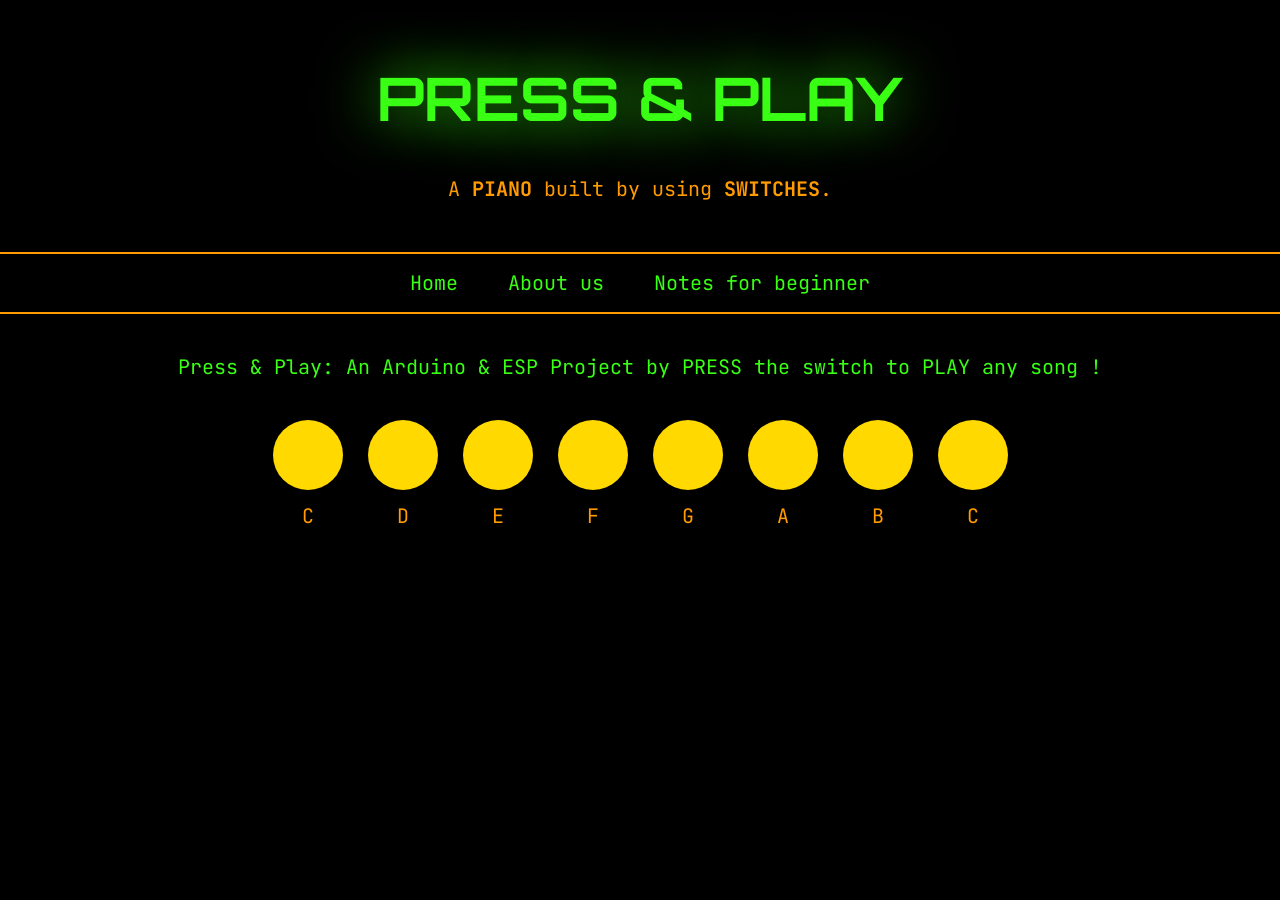
==== index.html @ bdde2988 "Add files via upload" ====
<!doctype html>

<head>
  <title>Press & Play</title>
  <link href="https://fonts.googleapis.com/css2?family=Orbitron&display=swap" rel="stylesheet">
  <link href="https://fonts.googleapis.com/css2?family=JetBrains Mono&display=swap" rel="stylesheet">
  <link rel="stylesheet" href="style.css">
</head>

<body>

  <header>
      <h1>PRESS & PLAY</h1>
      <p id="p1">A <b>PIANO</b> built by using <b>SWITCHES</b>.</p>
  </header>
  <hr>

  <nav class="navbar">
        <ul>
          <li><a href="index.html">Home</a></li>
          <li><a href="about.html">About us</a></li>
          <li><a href="notes.html">Notes for beginner</a></li>
        </ul>
  </nav>
  <hr>

  <p id="intro">Press & Play: An Arduino & ESP Project by PRESS the switch to PLAY any song !</p>

  <div class="container">

    <div class="key">
    <button class="circle-btn"></button>
    <p>C</p>
    </div>

    <div class="key">
    <button class="circle-btn"></button>
    <p>D</p>
    </div>
    
    <div class="key">
    <button class="circle-btn"></button>
    <p>E</p>
    </div>

    <div class="key">
    <button class="circle-btn"></button>
    <p>F</p>
    </div>

    <div class="key">
    <button class="circle-btn"></button>
    <p>G</p>
    </div>

    <div class="key">
    <button class="circle-btn"></button>
    <p>A</p>
    </div>

    <div class="key">
    <button class="circle-btn"></button>
    <p>B</p>
    </div>

    <div class="key">
    <button class="circle-btn"></button>
    <p>C</p>
    </div>
    
</div>



</body>
---- style.css ----
body{
    background-color:black;
    margin:0;
}

/* HEADER */

header{
    text-align:center;
    padding:20px;
}

h1{
    font-family:'Orbitron';
    font-size:60px;
    color:#39ff14;
    text-shadow:0 0 60px#39ff14;
  
}

#p1{
    font-family:'JetBrains Mono';
    font-size:20px;
    color:#ff9a00;
}

/* LINE */

hr{
    border:none;
    height:2px;
    background:#ff9a00;
    margin:10px auto;
}

/* NAVBAR */

nav{
    text-align:center;
}

.navbar ul{
    display:flex;
    justify-content:center;
    list-style:none;
    padding:0;
}

.navbar li{
    margin:0 25px;
}

.navbar a{
    color:#39ff14;
    font-family:'JetBrains Mono';
    text-decoration:none;
    font-size:20px;
}

.navbar a:hover{
    color:#ff9a00;
    text-shadow:0 0 10px #ff9a00;
}

/* BUTTONS */

.container{
    margin-top:20px;
    display:flex;
    gap:25px;
    justify-content:center;
}

.circle-btn{
    width:70px;
    height:70px;
    background-color:#ffd900;
    border-radius:50%;
    border:none;
}

/* NOTES */

.key{
    text-align:center;
}

.key p{
    margin-top:10px;
    color:#ff9a00;
    font-family:'JetBrains Mono';
    font-size:20px;
}

/* CONTENT */

#intro{
    color:#39ff14;
    font-family:'JetBrains Mono';
    text-align:center;
    font-size:20px;
    padding:20px;
}

main{
    color:#ff9a00;
    font-family:'JetBrains Mono';
    text-align:center;
    font-size:20px;
}

main ul{
    list-style-position: inside;
    text-align: center;
    padding: 0;
    margin: 0 auto;
    width: fit-content;
}
#name{
    color:#ff9a00;
    font-family:'JetBrains Mono';
    text-align:center;
    font-size:20px;
}

h2{
    text-align:center;
    font-family:'Orbitron';
    font-size:30px;
    color:#39ff14;
    text-shadow:0 0 20px #39ff14;
}

#notes{
    color:#ff9a00;
    font-family:'JetBrains Mono';
    text-align:center;
    font-size:20px;
}
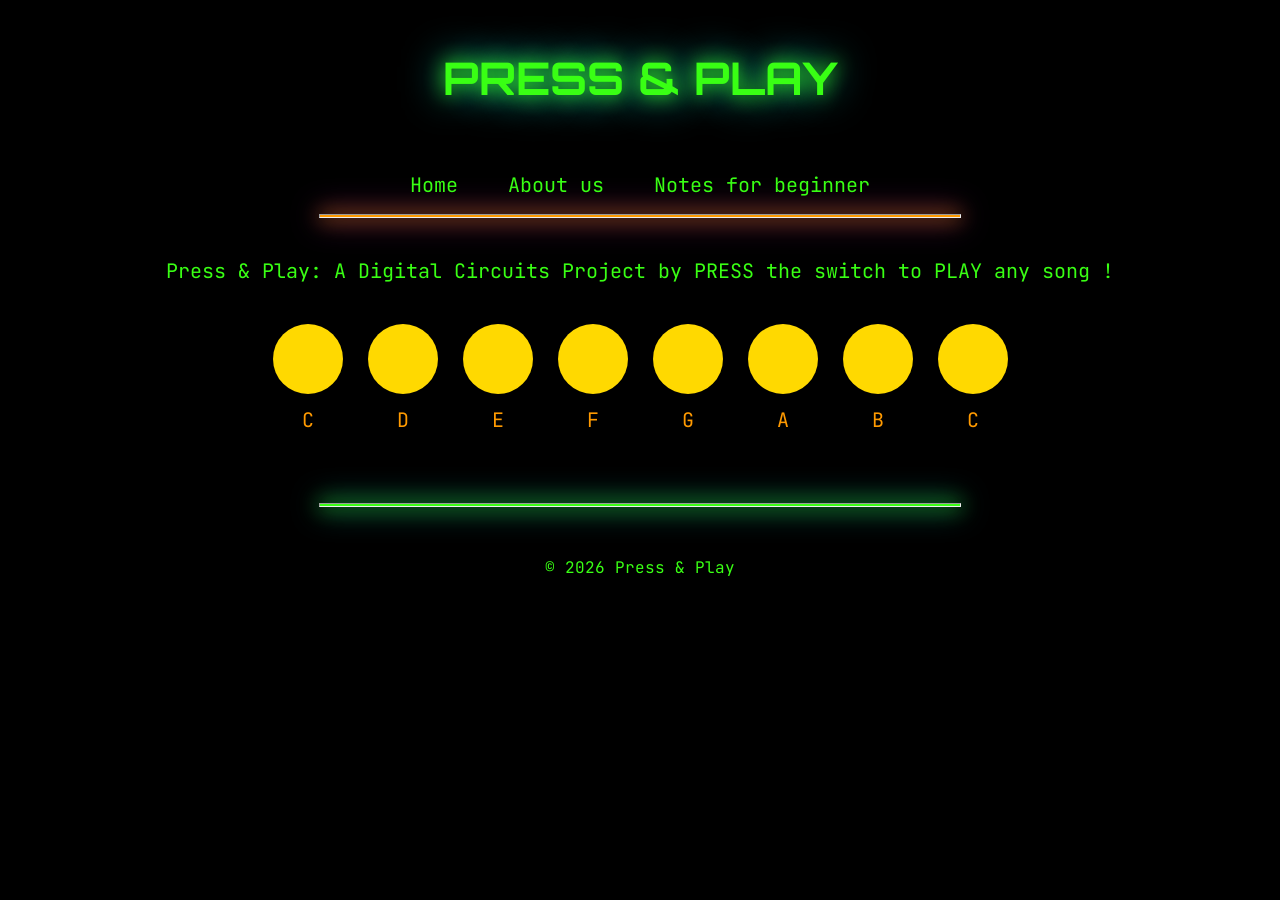
==== commit 3044d688: "Add files via upload" ====
--- a/index.html
+++ b/index.html
@@ -1,5 +1,5 @@
 <!doctype html>
-
+<html>
 <head>
   <title>Press & Play</title>
   <link href="https://fonts.googleapis.com/css2?family=Orbitron&display=swap" rel="stylesheet">
@@ -11,9 +11,8 @@
 
   <header>
       <h1>PRESS & PLAY</h1>
-      <p id="p1">A <b>PIANO</b> built by using <b>SWITCHES</b>.</p>
   </header>
-  <hr>
+  
 
   <nav class="navbar">
         <ul>
@@ -24,7 +23,7 @@
   </nav>
   <hr>
 
-  <p id="intro">Press & Play: An Arduino & ESP Project by PRESS the switch to PLAY any song !</p>
+  <p id="intro">Press & Play: A Digital Circuits Project by PRESS the switch to PLAY any song !</p>
 
   <div class="container">
 
@@ -71,6 +70,13 @@
 </div>
 
 
+<hr id="endline">
+<footer>
+  
+  <p>&copy; 2026 Press & Play</p>
+  
+</footer>
 
 </body>
+</html>
 
--- a/style.css
+++ b/style.css
@@ -12,25 +12,34 @@
 
 h1{
     font-family:'Orbitron';
-    font-size:60px;
+    font-size:45px;
     color:#39ff14;
-    text-shadow:0 0 60px#39ff14;
+    text-shadow:0 0 20px#39ff14,
+    0 0 40px #00eaff;
   
 }
 
-#p1{
-    font-family:'JetBrains Mono';
-    font-size:20px;
-    color:#ff9a00;
-}
+
 
 /* LINE */
 
 hr{
-    border:none;
+    width:50%;
     height:2px;
     background:#ff9a00;
     margin:10px auto;
+    box-shadow:0 0 20px #ff9a00,
+    0 0 30px #ff2bd6;
+}
+
+#endline{
+    width:50%;
+    height:2px;
+    background:#39ff14;
+    margin:50px auto;
+    box-shadow:0 0 20px #39ff14,
+    0 0 30px #00eaff;
+    
 }
 
 /* NAVBAR */
@@ -128,7 +137,18 @@
     font-family:'Orbitron';
     font-size:30px;
     color:#39ff14;
-    text-shadow:0 0 20px #39ff14;
+    text-shadow:0 0 10px #39ff14,
+    0 0 20px #00eaff;
+}
+
+h3{
+    text-align:center;
+    font-family:'Orbitron';
+    font-size:30px;
+    color:#39ff14;
+    text-shadow:0 0 10px #39ff14,
+    0 0 20px #00eaff;
+    margin-top:50px;
 }
 
 #notes{
@@ -136,4 +156,11 @@
     font-family:'JetBrains Mono';
     text-align:center;
     font-size:20px;
+}
+
+footer{
+    text-align:center;
+    color:#39ff14;
+    font-family:'JetBrains Mono';
+    margin-top:50px;
 }
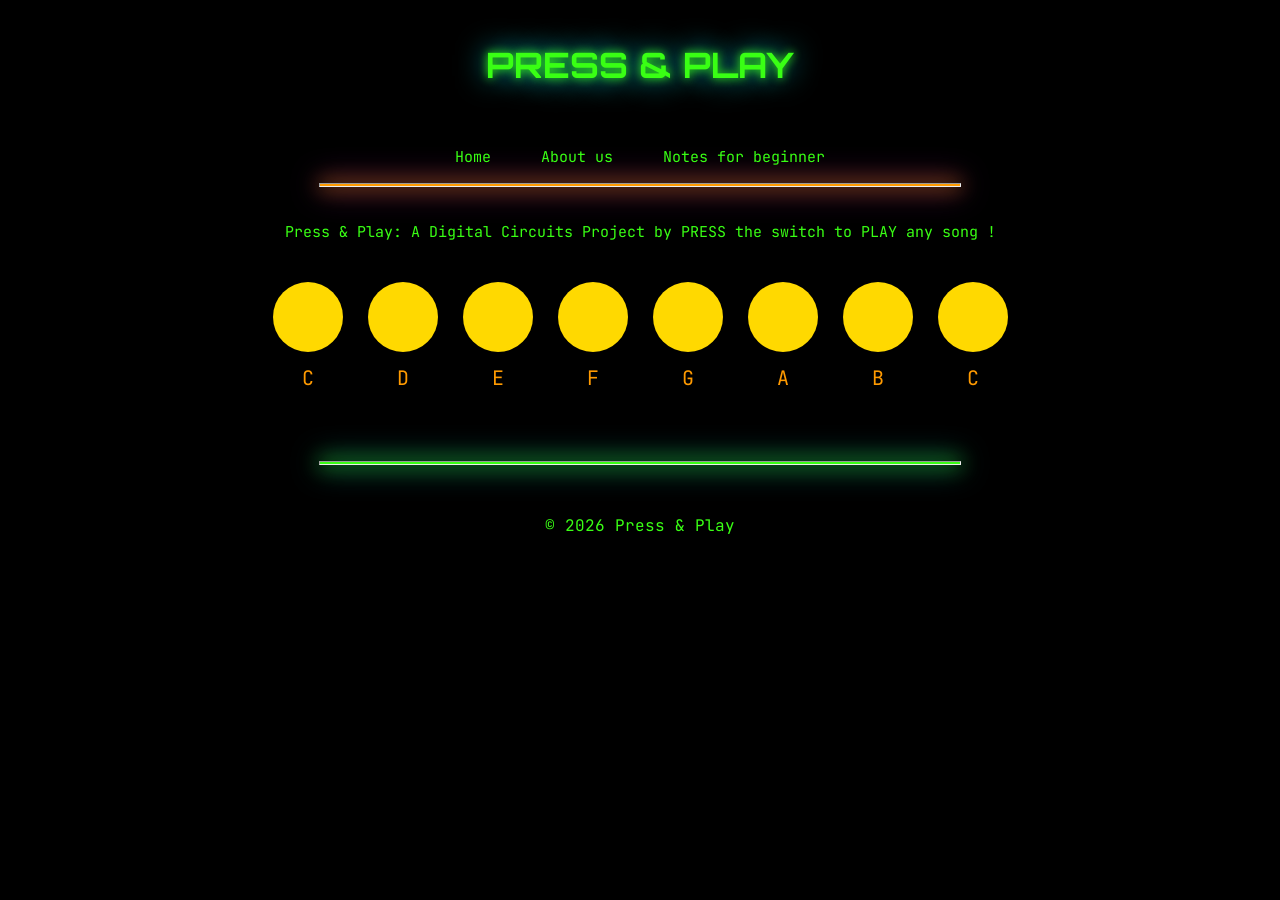
==== commit 4b4c1da5: "Add files via upload" ====
--- a/index.html
+++ b/index.html
@@ -1,6 +1,7 @@
 <!doctype html>
 <html>
 <head>
+  <meta name="viewport" content="width=device-width, initial-scale=1.0">
   <title>Press & Play</title>
   <link href="https://fonts.googleapis.com/css2?family=Orbitron&display=swap" rel="stylesheet">
   <link href="https://fonts.googleapis.com/css2?family=JetBrains Mono&display=swap" rel="stylesheet">
--- a/style.css
+++ b/style.css
@@ -12,10 +12,10 @@
 
 h1{
     font-family:'Orbitron';
-    font-size:45px;
+    font-size:35px;
     color:#39ff14;
-    text-shadow:0 0 20px#39ff14,
-    0 0 40px #00eaff;
+    text-shadow:0 0 10px#39ff14,
+    0 0 30px #00eaff;
   
 }
 
@@ -63,7 +63,7 @@
     color:#39ff14;
     font-family:'JetBrains Mono';
     text-decoration:none;
-    font-size:20px;
+    font-size:15px;
 }
 
 .navbar a:hover{
@@ -107,7 +107,7 @@
     color:#39ff14;
     font-family:'JetBrains Mono';
     text-align:center;
-    font-size:20px;
+    font-size:15px;
     padding:20px;
 }
 
@@ -115,7 +115,7 @@
     color:#ff9a00;
     font-family:'JetBrains Mono';
     text-align:center;
-    font-size:20px;
+    font-size:15px;
 }
 
 main ul{
@@ -129,13 +129,21 @@
     color:#ff9a00;
     font-family:'JetBrains Mono';
     text-align:center;
-    font-size:20px;
+    font-size:15px;
 }
+
+#howto{
+    color:#ff9a00;
+    font-family:'JetBrains Mono';
+    text-align:center;
+    font-size:15px;
+}
+
 
 h2{
     text-align:center;
     font-family:'Orbitron';
-    font-size:30px;
+    font-size:20px;
     color:#39ff14;
     text-shadow:0 0 10px #39ff14,
     0 0 20px #00eaff;
@@ -144,7 +152,7 @@
 h3{
     text-align:center;
     font-family:'Orbitron';
-    font-size:30px;
+    font-size:20px;
     color:#39ff14;
     text-shadow:0 0 10px #39ff14,
     0 0 20px #00eaff;
@@ -155,7 +163,7 @@
     color:#ff9a00;
     font-family:'JetBrains Mono';
     text-align:center;
-    font-size:20px;
+    font-size:15px;
 }
 
 footer{
@@ -163,4 +171,5 @@
     color:#39ff14;
     font-family:'JetBrains Mono';
     margin-top:50px;
-}+}
+
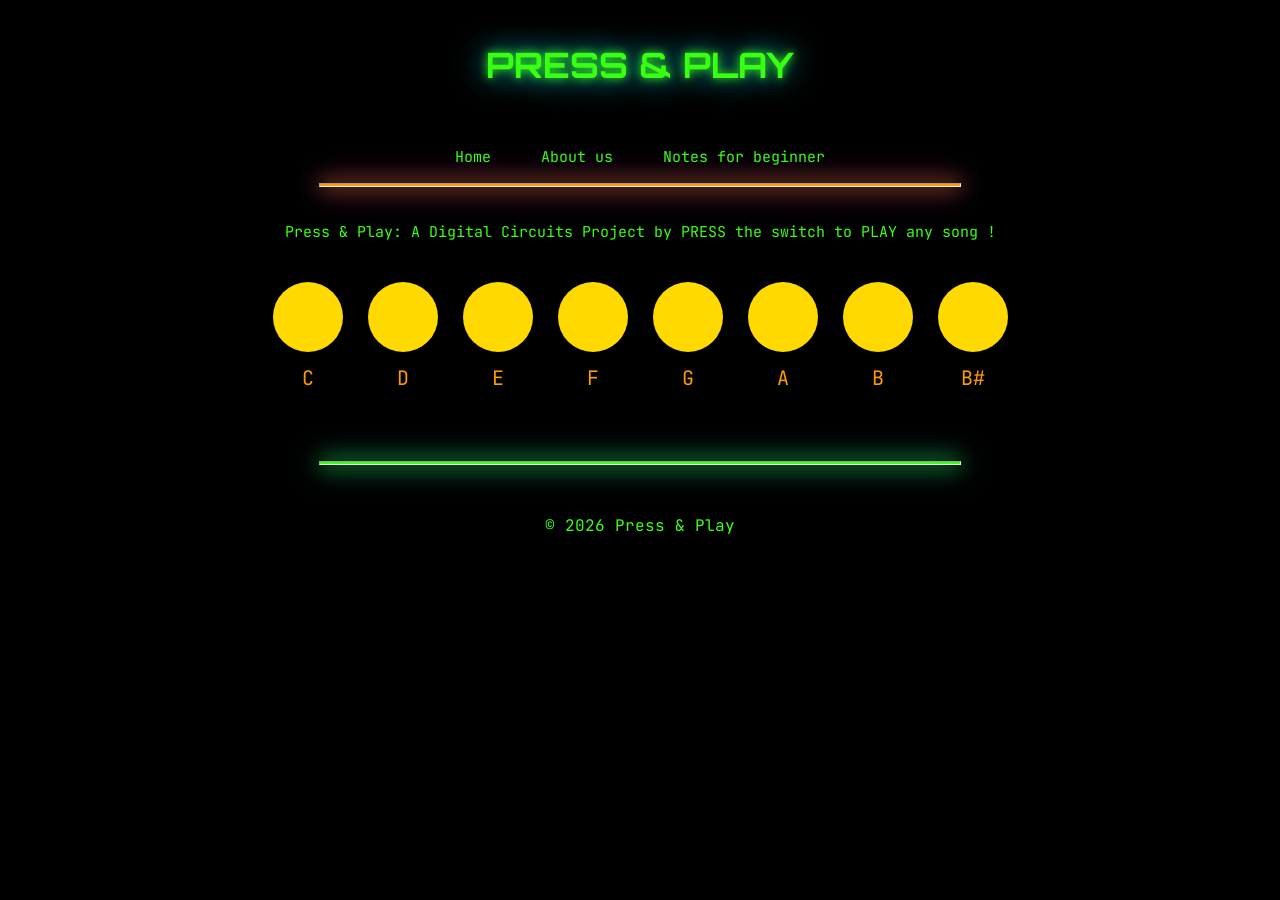
==== commit 5e4384a6: "Add files via upload" ====
--- a/index.html
+++ b/index.html
@@ -1,7 +1,8 @@
 <!doctype html>
 <html>
 <head>
-  <meta name="viewport" content="width=device-width, initial-scale=1.0">
+  <meta name="viewport" content="width=device-width, initial-scale=1, shrink-to-fit=no">
+
   <title>Press & Play</title>
   <link href="https://fonts.googleapis.com/css2?family=Orbitron&display=swap" rel="stylesheet">
   <link href="https://fonts.googleapis.com/css2?family=JetBrains Mono&display=swap" rel="stylesheet">
@@ -65,7 +66,7 @@
 
     <div class="key">
     <button class="circle-btn"></button>
-    <p>C</p>
+    <p>B#</p>
     </div>
     
 </div>
--- a/style.css
+++ b/style.css
@@ -71,6 +71,17 @@
     text-shadow:0 0 10px #ff9a00;
 }
 
+/* NAVBAR ON TEL */
+
+@media (max-width:768px){
+
+.navbar ul{
+    flex-direction:column;
+    gap:20px;
+}
+
+}
+
 /* BUTTONS */
 
 .container{
@@ -78,6 +89,7 @@
     display:flex;
     gap:25px;
     justify-content:center;
+    flex-wrap:wrap; 
 }
 
 .circle-btn{
@@ -87,6 +99,18 @@
     border-radius:50%;
     border:none;
 }
+
+/* BUTTONS ON TEL */
+
+@media (max-width:768px){
+
+.circle-btn{
+width:50px;
+height:50px;
+}
+
+}
+
 
 /* NOTES */
 
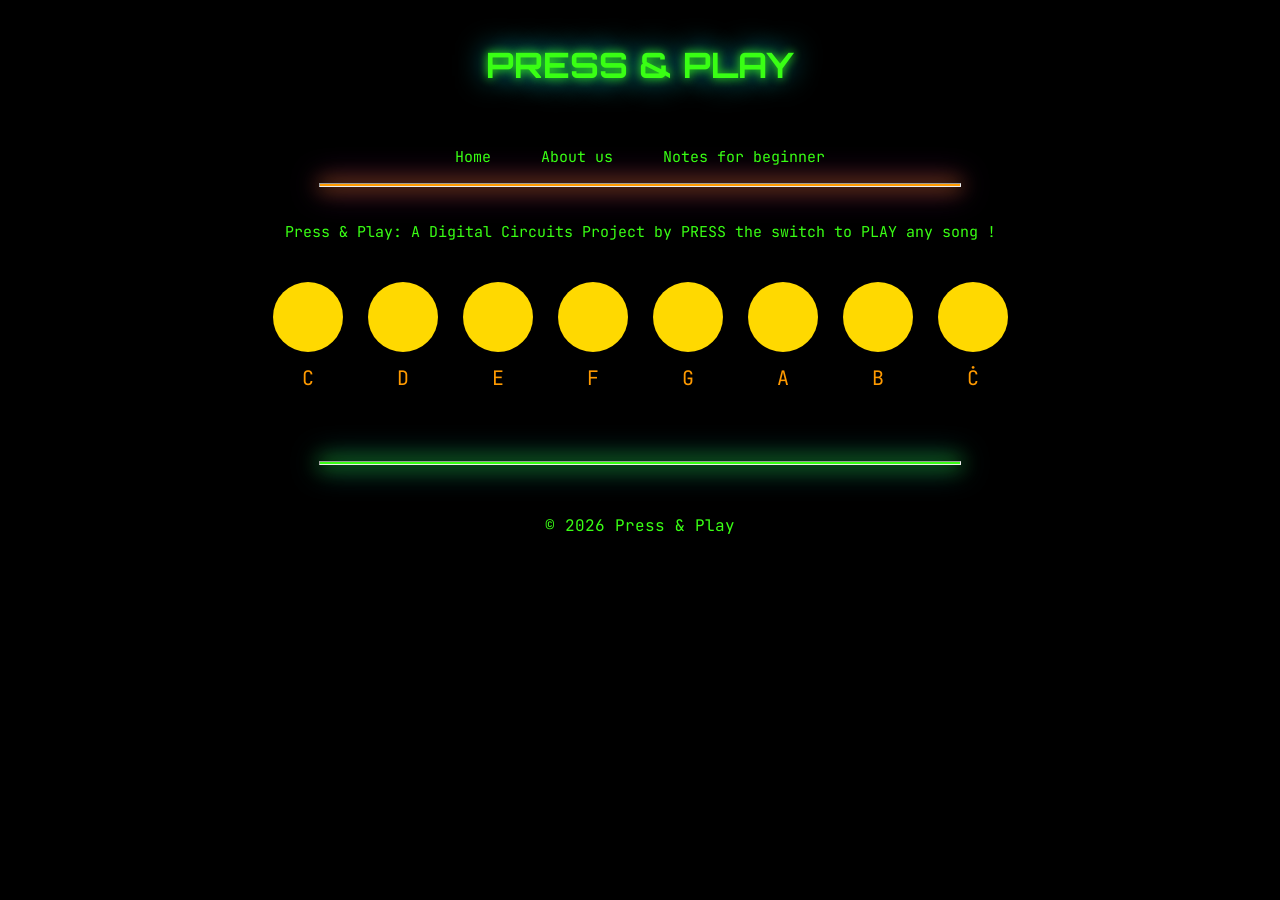
==== commit 29f36489: "Add files via upload" ====
--- a/index.html
+++ b/index.html
@@ -66,7 +66,7 @@
 
     <div class="key">
     <button class="circle-btn"></button>
-    <p>B#</p>
+    <p>Ċ</p>
     </div>
     
 </div>
